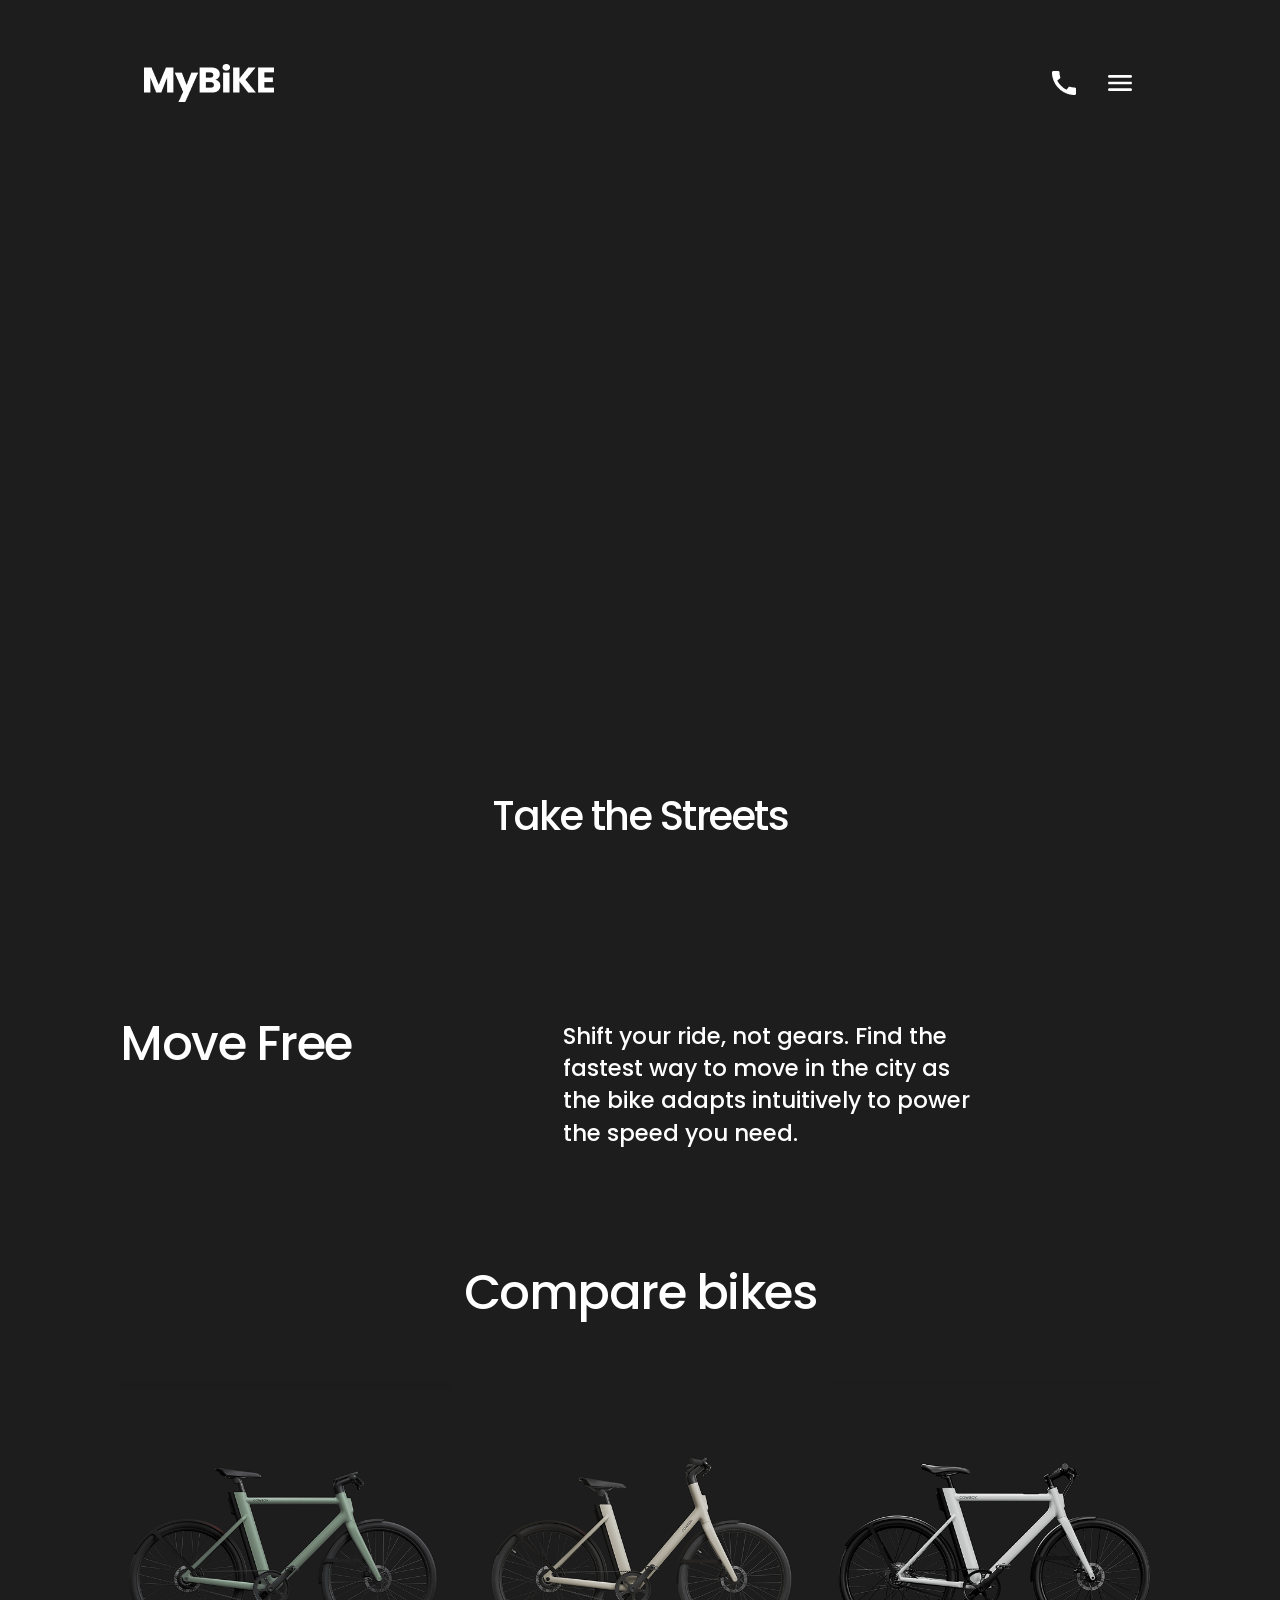
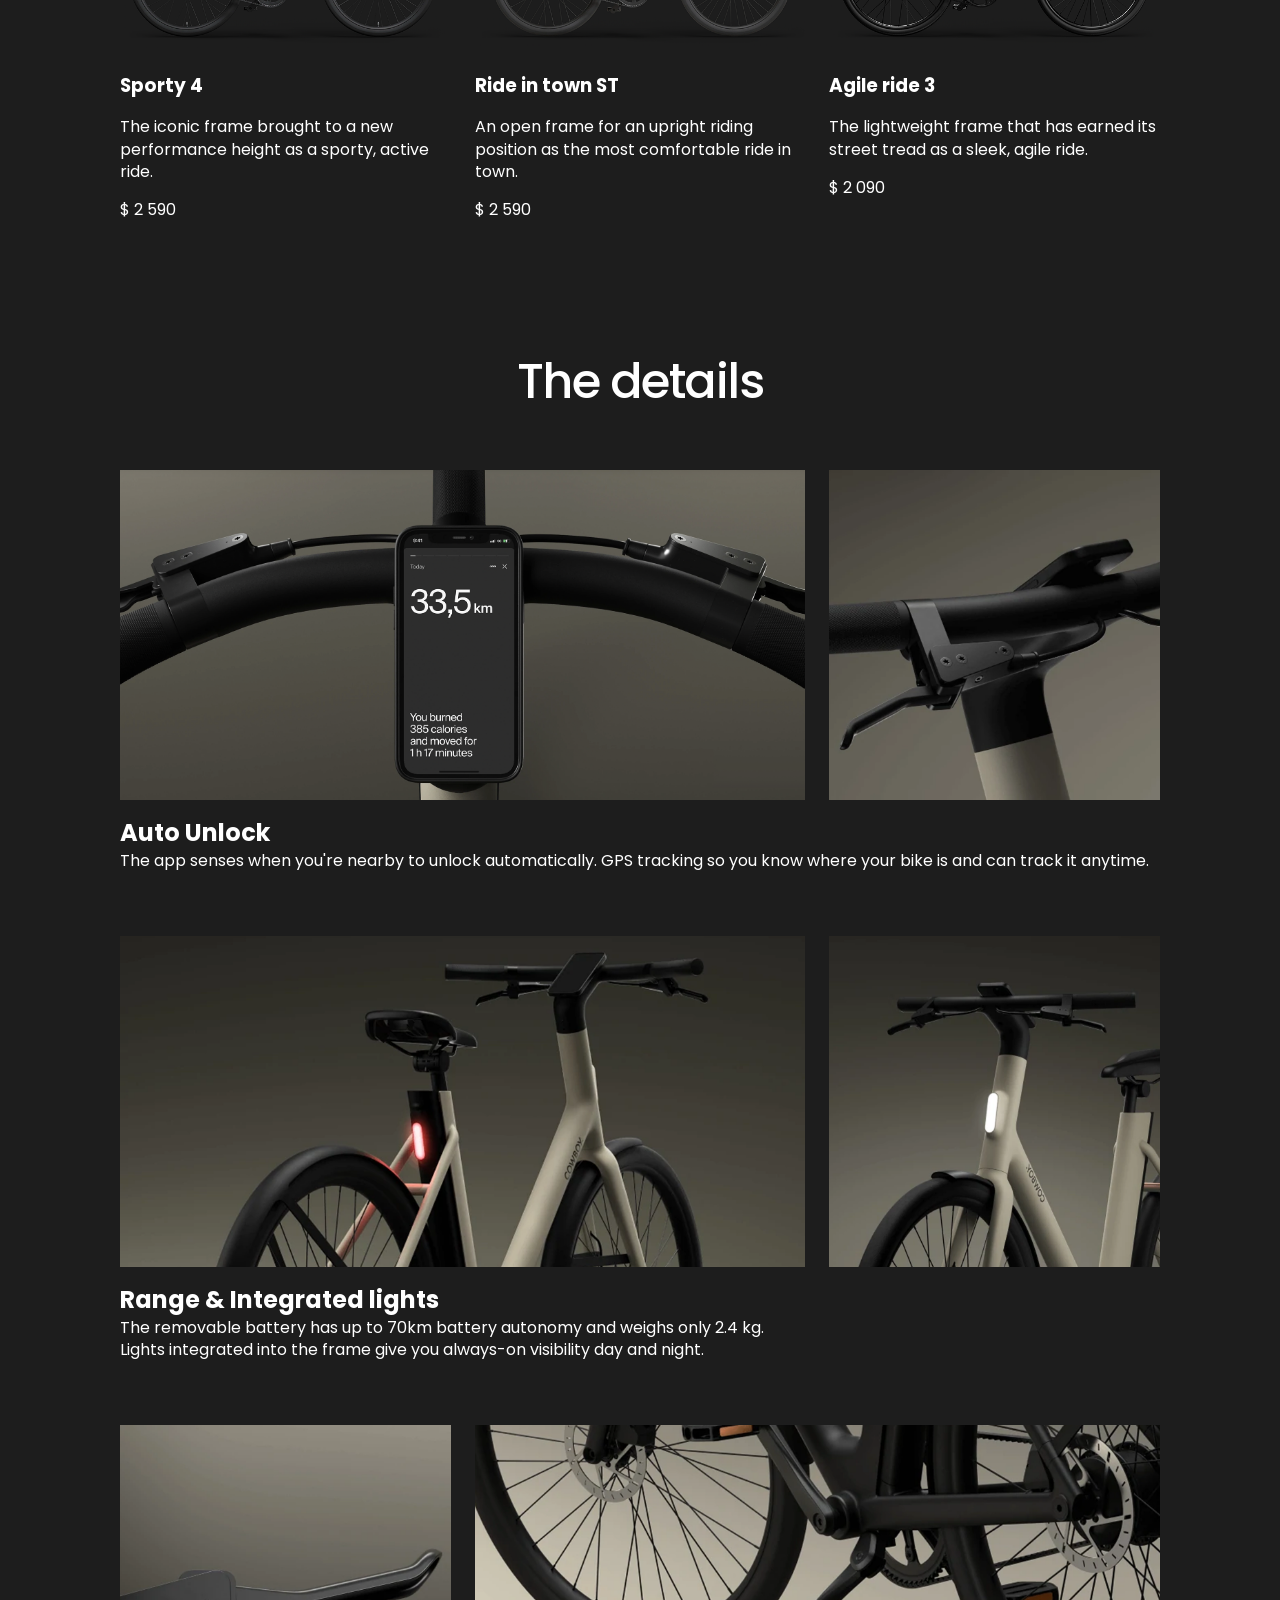
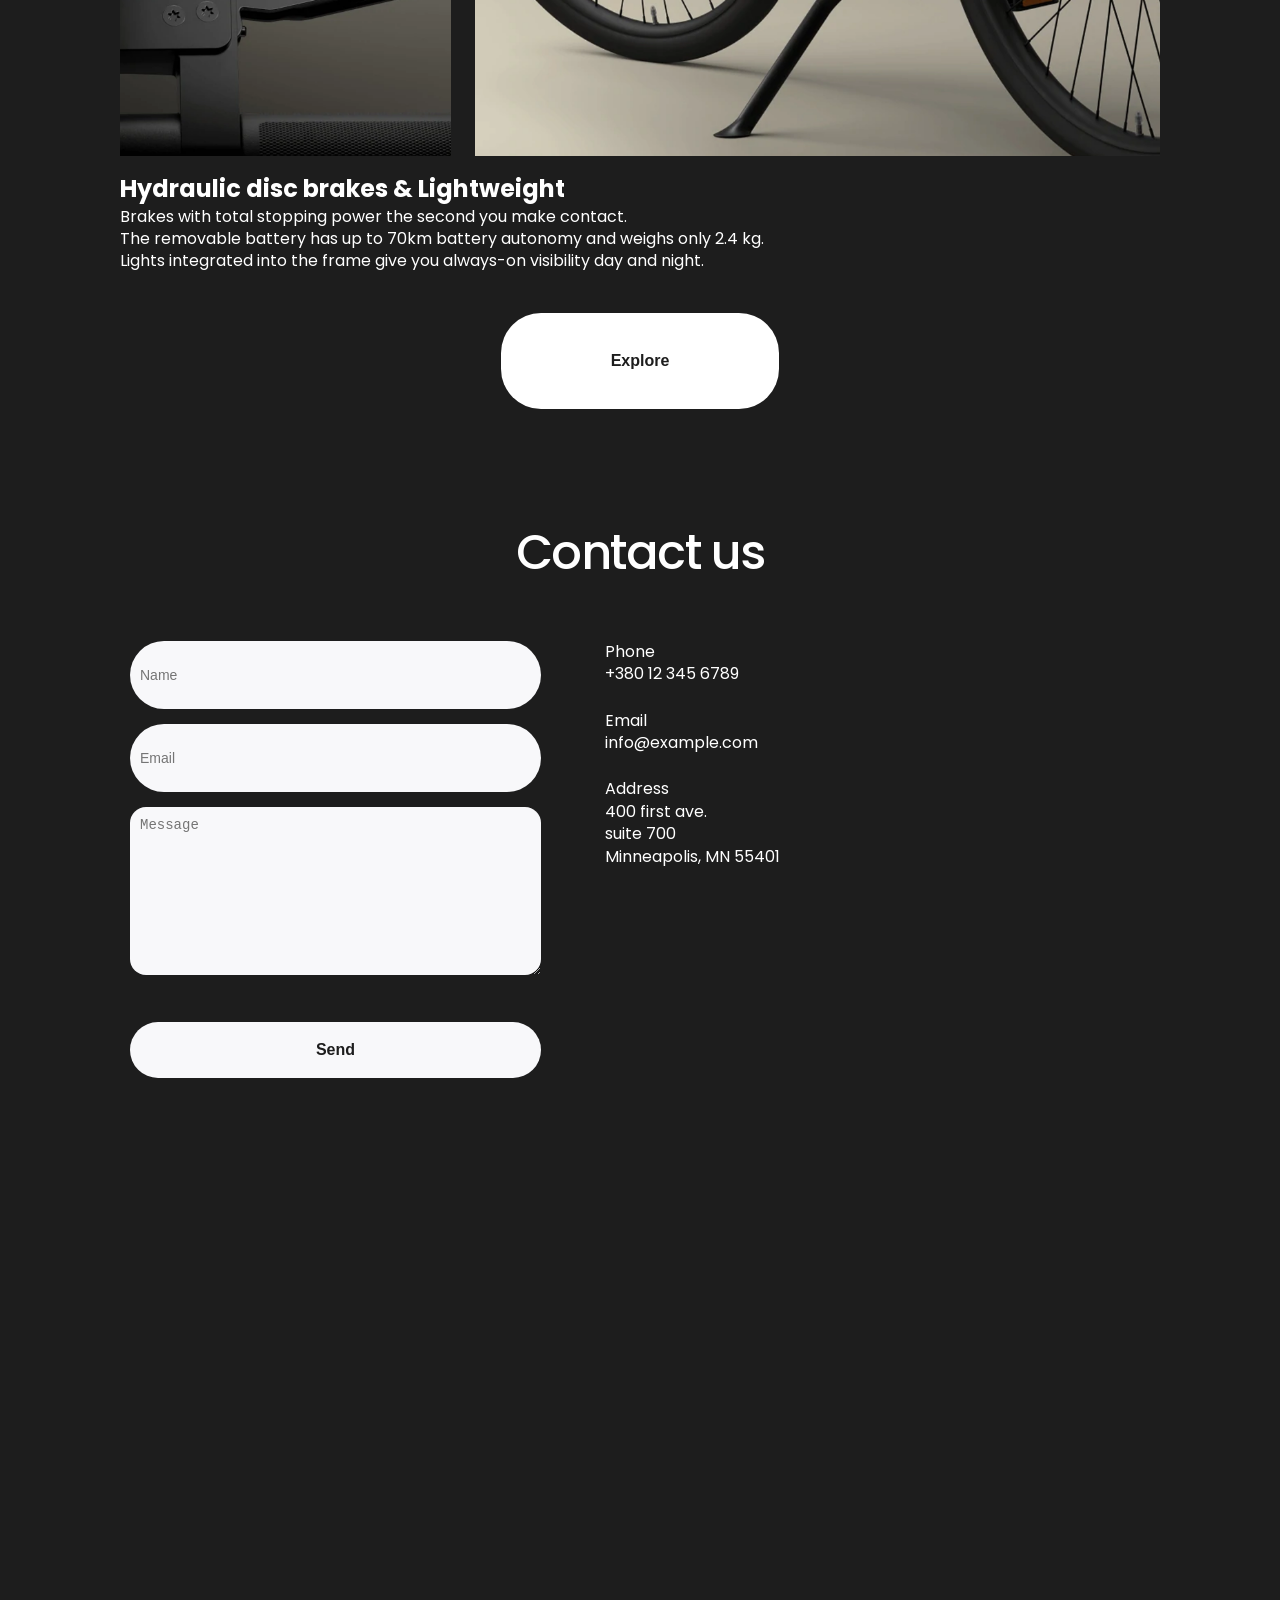
==== index.html @ b80829eb "Solution" ====
<!-- #region head -->
<!doctype html>
<html
  lang="en"
  class="page"
>
  <head>
    <meta charset="UTF-8" />
    <meta
      name="viewport"
      content="width=device-width, initial-scale=1.0"
    />
    <title>Landing Page</title>
    <link
      rel="preconnect"
      href="https://fonts.googleapis.com"
    />
    <link
      rel="preconnect"
      href="https://fonts.gstatic.com"
      crossorigin="anonymous"
    />
    <link
      href="https://fonts.googleapis.com/css2?family=Poppins:ital,wght@0,100;0,200;0,300;0,400;0,500;0,600;0,700;0,800;0,900;1,100;1,200;1,300;1,400;1,500;1,600;1,700;1,800;1,900&display=swap"
      rel="stylesheet"
    />
    <link
      rel="stylesheet"
      href="./src/styles/main.css"
    />

    <script
      src="src/scripts/main.js"
      defer
    ></script>
    <link
      rel="icon"
      type="image/png"
      href="src/images/logo.png"
    />
    <link
      rel="icon"
      type="image/png"
      href="src/images/black-logo.png"
    />
  </head>
  <!-- #endregion -->
  <body class="page__body">
    <!-- #region header -->
    <header class="header">
      <div class="container">
        <div class="header__content">
          <div class="top-bar">
            <a
              href="#"
              class="top-bar__logo"
            >
              <img
                src="src/images/logo.png"
                alt="Bike"
              />
            </a>
            <div class="top-bar__icons">
              <a
                href="tel:+1 234 5555-55-55"
                class="icon icon--phone"
              ></a>
              <a
                href="#menu"
                class="icon icon--menu"
              ></a>
            </div>
          </div>
          <div class="header__bottom">
            <h1 class="header__title">Take the Streets</h1>
          </div>
        </div>
      </div>
    </header>
    <!-- #endregion -->
    <!-- #region aside -->
    <aside
      class="page__menu menu"
      id="menu"
    >
      <div class="container">
        <div class="top-bar menu__top">
          <a
            href="#"
            class="top-bar__logo-link"
          >
            <img
              src="src/images/black-logo.png"
              alt="Bike"
              class="top-bar__logo"
            />
          </a>

          <a
            href="#"
            class="icon icon--close"
          ></a>
        </div>
        <div class="menu__bottom">
          <nav class="nav menu__nav">
            <ul class="nav__list">
              <li class="nav__item">
                <a
                  class="nav__link"
                  href="#"
                >
                  Home
                </a>
              </li>
              <li class="nav__item">
                <a
                  class="nav__link"
                  href="#about-us"
                >
                  About Us
                </a>
              </li>
              <li class="nav__item">
                <a
                  class="nav__link"
                  href="#compare-bikes"
                >
                  Compare Bikes
                </a>
              </li>
              <li class="nav__item">
                <a
                  class="nav__link"
                  href="#details"
                >
                  details
                </a>
              </li>
              <li class="nav__item">
                <a
                  class="nav__link"
                  href="#contacts"
                >
                  Contacts
                </a>
              </li>
            </ul>
          </nav>

          <a
            href="tel:+1 234 5555-55-55"
            class="menu__phone-number"
          >
            +1 234 5555-55-55
          </a>

          <a
            href="tel:+1 234 5555-55-55"
            class="menu__book-a-test-drive"
          >
            Book a test ride
          </a>
        </div>
      </div>
    </aside>
    <!-- #endregion -->
    <!-- #region main -->
    <main class="main">
      <div class="container">
        <div class="main__content">
          <!-- #region section-1 -->
          <section
            class="about-us"
            id="about-us"
          >
            <h2
              class="about-us__title section-title section-title--align--left"
            >
              Move Free
            </h2>
            <div class="about-us__content">
              <p class="about-us__description">
                Shift your ride, not gears. Find the fastest way to move in the
                city as the bike adapts intuitively to power the speed you need.
              </p>
            </div>
          </section>
          <!-- #endregion -->

          <!-- #region section-2 -->
          <section
            class="compare-bikes"
            id="compare-bikes"
          >
            <h2 class="section-title">Compare bikes</h2>
            <div class="compare-bikes__products">
              <article class="product compare-bikes__product">
                <a href="#">
                  <img
                    src="./src/images/bike-1.png"
                    alt="bike_1"
                    class="product__photo"
                  />
                </a>
                <h3 class="product__title">Sporty 4</h3>
                <p class="product__category">
                  The iconic frame brought to a new performance height as a
                  sporty, active ride.
                </p>
                <p class="product__price">$ 2 590</p>
              </article>
              <article class="product compare-bikes__product">
                <a href="#">
                  <img
                    src="./src/images/bike-2.png"
                    alt="bike_1"
                    class="product__photo"
                  />
                </a>
                <h3 class="product__title">Ride in town ST</h3>
                <p class="product__category">
                  An open frame for an upright riding position as the most
                  comfortable ride in town.
                </p>
                <p class="product__price">$ 2 590</p>
              </article>
              <article class="product compare-bikes__product">
                <a href="#">
                  <img
                    src="./src/images/bike-3.png"
                    alt="bike_1"
                    class="product__photo"
                  />
                </a>
                <h3 class="product__title">Agile ride 3</h3>
                <p class="product__category">
                  The lightweight frame that has earned its street tread as a
                  sleek, agile ride.
                </p>
                <p class="product__price">$ 2 090</p>
              </article>
            </div>
          </section>
          <!-- #endregion -->

          <!-- #region section-3 -->
          <section
            class="details"
            id="details"
          >
            <h2 class="section-title">The details</h2>

            <div class="details__wrapper">
              <!-- #region detail-1 -->
              <article class="detail">
                <div class="detail__photos">
                  <a
                    href="#"
                    class="detail__link detail__link--wide"
                  >
                    <img
                      class="detail__photo"
                      src="./src/images/Image.png"
                      alt="Auto Unlock"
                    />
                  </a>

                  <a
                    href="#"
                    class="detail__link detail__link--square"
                  >
                    <img
                      class="detail__photo"
                      src="./src/images/image 8.png"
                      alt="Auto Unlock"
                    />
                  </a>
                </div>
                <h3 class="detail__title">Auto Unlock</h3>
                <p class="detail__paragraph">
                  The app senses when you're nearby to unlock automatically. GPS
                  tracking so you know where your bike is and can track it
                  anytime.
                </p>
              </article>
              <!-- #endregion -->
              <!-- #region detail-2 -->
              <article class="detail">
                <div class="detail__photos">
                  <a
                    href="#"
                    class="detail__link detail__link--wide"
                  >
                    <img
                      class="detail__photo"
                      src="./src/images/image 9.png"
                      alt="Range & Integrated lights"
                    />
                  </a>

                  <a
                    href="#"
                    class="detail__link detail__link--square"
                  >
                    <img
                      class="detail__photo"
                      src="./src/images/image 7.png"
                      alt="Range & Integrated lights"
                    />
                  </a>
                </div>
                <h3 class="detail__title">Range & Integrated lights</h3>
                <p class="detail__paragraph">
                  The removable battery has up to 70km battery autonomy and
                  weighs only 2.4 kg.
                  <br />
                  Lights integrated into the frame give you always-on visibility
                  day and night.
                </p>
              </article>
              <!-- #endregion -->
              <!-- #region detail-3 -->
              <article class="detail">
                <div class="detail__photos">
                  <a
                    href="#"
                    class="detail__link detail__link--square"
                  >
                    <img
                      class="detail__photo"
                      src="./src/images/image 11.png"
                      alt="Hydraulic disc brakes & Lightweight"
                    />
                  </a>

                  <a
                    href="#"
                    class="detail__link detail__link--wide"
                  >
                    <img
                      class="detail__photo"
                      src="./src/images/image 10.png"
                      alt="Hydraulic disc brakes & Lightweight"
                    />
                  </a>
                </div>
                <h3 class="detail__title">
                  Hydraulic disc brakes & Lightweight
                </h3>
                <p class="detail__paragraph">
                  Brakes with total stopping power the second you make contact.
                  <br />
                  The removable battery has up to 70km battery autonomy and
                  weighs only 2.4 kg.
                  <br />
                  Lights integrated into the frame give you always-on visibility
                  day and night.
                </p>
              </article>
              <!-- #endregion -->
            </div>
            <div class="section-3">
              <a
                class="section-3__a"
                href="#"
              >
                <button class="section-3__button">Explore</button>
              </a>
            </div>
          </section>
          <!-- #endregion -->

          <!-- #region section-4 -->
          <section
            class="contacts"
            id="contacts"
          >
            <h2 class="section-title">Contact us</h2>
            <div class="contacts__all">
              <div class="contact">
                <div class="contact__other">
                  <form class="contact__form" onsubmit="this.reset(); return false;">
                    <input
                      class="contact__text"
                      type="text"
                      name="name"
                      placeholder="Name"
                      required
                    />
                    <input
                      class="contact__email"
                      type="email"
                      name="email"
                      placeholder="Email"
                      required
                    />
                    <textarea
                      class="contact__message"
                      name="message"
                      placeholder="Message"
                      required
                    ></textarea>
                    <button
                      class="contact__button"
                      type="submit"
                    >
                      <a
                        class="contact__send"
                        href="next-site"
                      >
                        Send
                      </a>
                    </button>
                  </form>
                </div>

                <div class="div">
                  <ul class="div__contact">
                    <li class="div__li">
                      Phone
                      <br />
                      <a
                        href="tel:+380123456789"
                        class="phone"
                      >
                        +380 12 345 6789
                      </a>
                    </li>
                    <li class="div__li">
                      Email
                      <br />
                      <a
                        href="mailto:info@example.com"
                        class="email"
                      >
                        info@example.com
                      </a>
                    </li>
                    <li>
                      Address
                      <br />
                      <a
                        href="https://www.google.com/maps/place/400+N+1st+Ave+STE+700,+Minneapolis,+MN+55401,+%D0%A1%D0%BF%D0%BE%D0%BB%D1%83%D1%87%D0%B5%D0%BD%D1%96+%D0%A8%D1%82%D0%B0%D1%82%D0%B8+%D0%90%D0%BC%D0%B5%D1%80%D0%B8%D0%BA%D0%B8/@44.9813258,-93.2731311,17z/data=!3m1!4b1!4m6!3m5!1s0x52b3328fdf233887:0x3348e5113ed2472d!8m2!3d44.9813258!4d-93.2731311!16s%2Fg%2F11nyn_tfyt?entry=ttu&g_ep=EgoyMDI2MDEwNy4wIKXMDSoASAFQAw%3D%3D"
                        target="_blank"
                        class="address"
                      >
                        400 first ave.
                        <br />
                        suite 700
                        <br />
                        Minneapolis, MN 55401
                      </a>
                    </li>
                  </ul>
                </div>
              </div>
            </div>
          </section>
          <!-- #endregion -->
        </div>
      </div>
    </main>
    <!-- #endregion -->

    <!-- #region footer -->
    <footer class="footer">
      <br />
      <br />
      <br />
      <br />
      <br />
      <br />
      <br />
      <br />
      <br />
      <br />
      <br />
      <br />
      <br />
      <br />
      <br />
      <br />
      <br />
      <br />
      <br />
      <br />
      <br />
      <br />
      <br />
      <br />
      <br />
      <br />
      <br />
      <br />
      <br />
      <br />
      <br />
      <br />
      <br />
      <br />
      <br />
      <br />
      <br />
      <br />
      <br />
      <br />
      <br />
    </footer>
    <!-- #endregion -->
  </body>
</html>
---- src/styles/main.css ----
.product__photo {
  width: 100%;
}

.main {
  position: relative;
  z-index: 2;
  background-color: rgb(29, 29, 29);
}

.main__content {
  margin: 0;
  display: grid;
  row-gap: 96px;
  padding-block: 96px;
}

@media (min-width: 576px) {
  .main__content {
    padding-block: 120px;
    row-gap: 120px;
  }
}

.section-title {
  margin: 0;
  margin-bottom: 48px;
  font-weight: 500;
  font-size: 32px;
  line-height: 100%;
  text-align: center;
  letter-spacing: -1.5px;
}

@media (min-width: 576px) {
  .section-title {
    margin-bottom: 64px;
    font-size: 40px;
  }
}

@media (min-width: 1024px) {
  .section-title {
    font-size: 48px;
  }
}

.section-title--align--left {
  text-align: left;
}

.page {
  font-family: Poppins, sans-serif;
  color: rgb(255, 255, 255);
  background-color: rgb(29, 29, 29);
  font-size: 16px;
  line-height: 140%;
  scroll-behavior: smooth;
}

.page__body {
  margin: 0;
  min-width: 320px;
}

.page__menu {
  position: fixed;
  top: 0;
  left: 0;
  right: 0;
  opacity: 0;
  transition: all 0.3s;
  transform: translateX(-100%);
  pointer-events: none;
}

.page__menu:target {
  opacity: 1;
  transform: translateX(0);
  pointer-events: all;
}

.page:has(.page__menu:target) {
  overflow: hidden; /* not to scroll the page */
}

.header {
  background-image: url('../images/phone-bg.png');
  background-size: cover;
  background-position: center;
}

.header__content {
  display: flex;
  flex-direction: column;
  justify-content: space-between;
  height: 100vh;
}

.header__title {
  margin: 0;
  font-weight: 500;
  font-style: Poppins;
  font-size: 36px;
  line-height: 100%;
  letter-spacing: -1.5px;
  text-align: center;
}

@media (min-width: 576px) {
  .header__title {
    font-size: 40px;
  }
}

.header__bottom {
  padding-bottom: 40px;
}

@media (min-width: 576px) {
  .header__bottom {
    padding-bottom: 64px;
  }
}

.top-bar {
  margin: 0 120px;
  padding: 24px;
  display: flex;
  justify-content: space-between;
  align-items: center;
}

@media (min-width: 576px) {
  .top-bar {
    padding-block: 64px;
  }
}

.top-bar__icons {
  display: flex;
  gap: 24px;
}

.top-bar__logo-link {
  display: flex;
}

.top-bar__logo {
  transition: transform 0.3s;
  height: 16px;
}

.top-bar__logo:hover {
  transform: scale(1.2);
}

@media (min-width: 576px) {
  .top-bar__logo {
    height: 38px;
  }
}

.menu {
  box-sizing: border-box;
  height: 100vh;
  background-color: rgb(194, 194, 194);
  font-weight: 700;
  text-transform: uppercase;
  overflow: auto;
}

.menu__top {
  position: sticky; /* to keep cross always visible */
  top: 0;
  z-index: 1;
  margin-bottom: 24px;
}

@media (min-width: 576px) {
  .menu__top {
    margin-bottom: 0;
  }
}

.menu__nav {
  margin-bottom: 40px;
  color: rgb(29, 29, 29);
}

.menu__content {
  padding-inline: 20px;
}

@media (min-width: 576px) {
  .menu__content {
    padding-inline: 72px;
  }
}

@media (min-width: 1024px) {
  .menu__content {
    max-width: 1020px;
    margin-inline: auto;
    padding-inline: 120px;
  }
}

.menu__phone-number {
  margin: 0 141px;
  text-decoration: none;
  display: block;
  font-size: 16px;
  line-height: 27px;
  margin-bottom: 16px;
  color: rgb(29, 29, 29);
}

.menu__book-a-test-drive {
  margin: 0 141px;
  text-decoration: none;
  display: block;
  width: fit-content;
  font-size: 12px;
  line-height: 16px;
  letter-spacing: 2px;
  padding-bottom: 7px;
  border-bottom: 1px solid rgb(29, 29, 29);
  color: rgb(29, 29, 29);
}

.icon {
  display: block;
  height: 24px;
  width: 24px;
  background-repeat: no-repeat;
  background-size: cover;
  background-position: center;
  transition: transform 0.3s;
}

.icon:hover {
  transform: scale(1.2);
}

@media (min-width: 576px) {
  .icon {
    height: 32px;
    width: 32px;
  }
}

.icon--phone {
  background-image: url('../images/new-phone-call-2x.png');
}

.icon--menu {
  background-image: url('../images/Icon-Burger-menu-2x.png');
}

.icon--menu:hover {
  background-image: url('../images/Vector.png');
}

.icon--close {
  background-image: url('../images/Icon-Close-2x.png');
}

.nav__link {
  position: relative;
  color: inherit;
  text-decoration: none;
  font-size: 22px;
  line-height: 22px;
  letter-spacing: 2px;
}

.nav__link::after {
  content: '';
  display: block;
  bottom: -8px;
  position: absolute;
  width: 100%;
  height: 1px;
  background-color: rgb(29, 29, 29);
  transition: transform 0.3s;
  transform: scale(0);
}

.nav__link:hover::after {
  transform: scale(1);
}

.nav__list {
  margin: 0 141px;
  padding: 0;
  list-style: none;
  display: flex;
  flex-direction: column;
  gap: 32px;
}

.product__photo {
  transition: transform 0.3s;
}

.product__photo:hover {
  transform: scale(1.2);
}
/* #region compare-bikes */
.compare-bikes__products {
  margin: 0 120px;
  --columns: 2;

  display: grid;
  -moz-column-gap: 20px;
  gap: 40px 20px;
  grid-template-columns: repeat(var(--columns), 1fr);
}

@media (min-width: 576px) {
  .compare-bikes__products {
    --columns: 6;

    -moz-column-gap: 24px;
    column-gap: 24px;
  }
}

@media (min-width: 1024px) {
  .compare-bikes__products {
    --columns: 12;
  }
}

.compare-bikes__product {
  grid-column: 1/-1;
}

@media (min-width: 576px) {
  .compare-bikes__product {
    grid-column: 2/-2;
  }
}

@media (min-width: 576px) {
  .compare-bikes__product {
    grid-column: span 4;
  }
}
/* #endregion */
/* #region about-us */
.about-us {
  margin: 0 120px;
  --columns: 2;

  display: grid;
  -moz-column-gap: 20px;
  column-gap: 20px;
  grid-template-columns: repeat(var(--columns), 1fr);
}

@media (min-width: 576px) {
  .about-us {
    --columns: 6;

    -moz-column-gap: 24px;
    column-gap: 24px;
  }
}

@media (min-width: 1024px) {
  .about-us {
    --columns: 12;
  }
}

.about-us__title {
  grid-column: 1/-1;
}

@media (min-width: 576px) {
  .about-us__title {
    grid-column: 1/4;
  }
}

@media (min-width: 1024px) {
  .about-us__title {
    grid-column: span 5;
  }
}

.about-us__content {
  grid-column: 1/-1;
}

@media (min-width: 576px) {
  .about-us__content {
    grid-column: 4/7;
  }
}

@media (min-width: 1024px) {
  .about-us__content {
    grid-column: span 5;
  }
}

.about-us__description {
  font-size: 23px;
  font-weight: 500;
  margin: 0;
  line-height: 140%;
}
/* #endregion */

.details__wrapper {
  margin: 0 120px;
  display: grid;
  row-gap: 40px;
}

@media (min-width: 576px) {
  .details__wrapper {
    row-gap: 64px;
  }
}

.detail__photos {
  --columns: 2;

  display: grid;
  -moz-column-gap: 20px;
  column-gap: 20px;
  grid-template-columns: repeat(var(--columns), 1fr);
  margin-bottom: 16px;
}

@media (min-width: 576px) {
  .detail__photos {
    --columns: 6;

    -moz-column-gap: 24px;
    column-gap: 24px;
  }
}

@media (min-width: 1024px) {
  .detail__photos {
    --columns: 12;
  }
}

.detail__link {
  position: relative;
}

@media (min-width: 576px) {
  .detail__link--square {
    height: 0;
    padding-bottom: 100%;
    grid-column: span 2;
  }
}

@media (min-width: 1024px) {
  .detail__link--square {
    grid-column: span 4;
  }
}

@media (min-width: 576px) {
  .detail__link--wide {
    grid-column: span 4;
  }
}

@media (min-width: 1024px) {
  .detail__link--wide {
    grid-column: span 8;
  }
}

.detail__photo {
  position: absolute;
  height: 100%;
  width: 100%;
  -o-object-fit: cover;
  object-fit: cover;
  transition: transform 0.3s;
}

.detail__photo:hover {
  transform: scale(1.2);
}

.detail__title {
  margin: 0;
  font-weight: 700;
  font-size: 24px;
  line-height: 140%;
}

.detail__paragraph {
  margin: 0;
  font-weight: 400;
  font-size: 16px;
  line-height: 140%;
}

@media (min-width: 576px) {
  .detail__paragraph {
    grid-column: span 2;
  }
}

@media (min-width: 1024px) {
  .detail__paragraph {
    grid-column: span 4;
  }
}

.section-3 {
  display: flex;
  justify-content: center;
  align-items: center;
  text-align: center;
}

.section-3__button {
  justify-content: center;
  align-items: center;
  background-color: rgb(255, 255, 255);
  display: flex;
  color: rgb(29, 29, 29);
  font-size: 16px;
  font-weight: 700;
  padding: 48px 0;
  margin-top: 40px;
  border: none;
  border-radius: 40px;
  width: 278px;
  height: 56px;
  grid-column: 1/-1;
}

@media (min-width: 576px) {
  .section-3__button {
    grid-column: 2/-2;
  }
}

@media (min-width: 576px) {
  .section-3__button {
    grid-column: span 4;
  }
}

.section-3__a {
  text-decoration: none;
}

.footer {
  background-attachment: fixed;
  bottom: 0;
  left: 0;
  width: 100%;
  height: 150px;
  background-image: url('/src/images/footer.png');
  background-size: cover;
  background-position: center;
  height: 555px;
  z-index: -1;
}

.contact {
  margin: auto;
  padding-inline: 20px;

  --columns: 2;

  display: grid;
  -moz-column-gap: 20px;
  column-gap: 20px;
  grid-template-columns: repeat(var(--columns), 1fr);
}

@media (min-width: 576px) {
  .contact {
    padding-inline: 72px;
  }
}

@media (min-width: 1024px) {
  .contact {
    max-width: 1020px;
    margin-inline: auto;
    padding-inline: 120px;
  }
}

@media (min-width: 576px) {
  .contact {
    --columns: 6;

    -moz-column-gap: 24px;
    column-gap: 24px;
  }
}

@media (min-width: 1024px) {
  .contact {
    --columns: 12;
  }
}

.contact__other {
  grid-column: 1/-1;
}

@media (min-width: 576px) {
  .contact__other {
    grid-column: span 3;
  }
}

@media (min-width: 1024px) {
  .contact__other {
    grid-column: span 5;
  }
}

.contact__form {
  display: flex;
  flex-direction: column;
  width: 100%;
}

.contact__text,
.contact__email {
  border-radius: 40px;
  height: 48px;
}

.contact__text,
.contact__email,
.contact__message {
  margin-bottom: 15px;
  padding: 10px;
  background-color: rgb(248, 248, 250);
  border: none;
  color: #000;
  font-weight: 400;
  font-size: 14px;
}

.contact__message {
  border-radius: 16px;
  height: 148px;
}

.contact__button {
  padding: 10px;
  background-color: rgb(248, 248, 250);
  border: none;
  border-radius: 40px;
  cursor: pointer;
  font-weight: 700;
  font-size: 16px;
  margin-top: 32px;
  height: 56px;
  margin-bottom: 48px;
}

.contact__button:hover {
  background-color: rgb(248, 248, 250);
}

.contact__send {
  text-decoration: none;
  color: rgb(29, 29, 29);
}

.div {
  color: rgba(255, 255, 255, 1);
  grid-column: 1 / -1;
  display: grid;
  flex-direction: column;
}

@media (min-width: 1024px) {
  .div {
    grid-column: 8 / 12;
  }
}

@media (min-width: 576px) {
  .div {
    grid-column: span 3;
  }
}

.div__contact {
  list-style-type: none;
  margin: 0;
}

.div__li {
  margin-bottom: 24px;
}

.phone {
  text-decoration: none;
  color: rgba(255, 255, 255, 1);
}

.phone:hover {
  transition: color 0.3s ease;
  color: yellow;
}

.email {
  text-decoration: none;
  color: rgba(255, 255, 255, 1);
}

.email:hover {
  transition: color 0.3s ease;
  color: yellow;
}

.address {
  text-decoration: none;
  color: rgba(255, 255, 255, 1);
}

.address:hover {
  transition: color 0.3s ease;
  color: yellow;
}
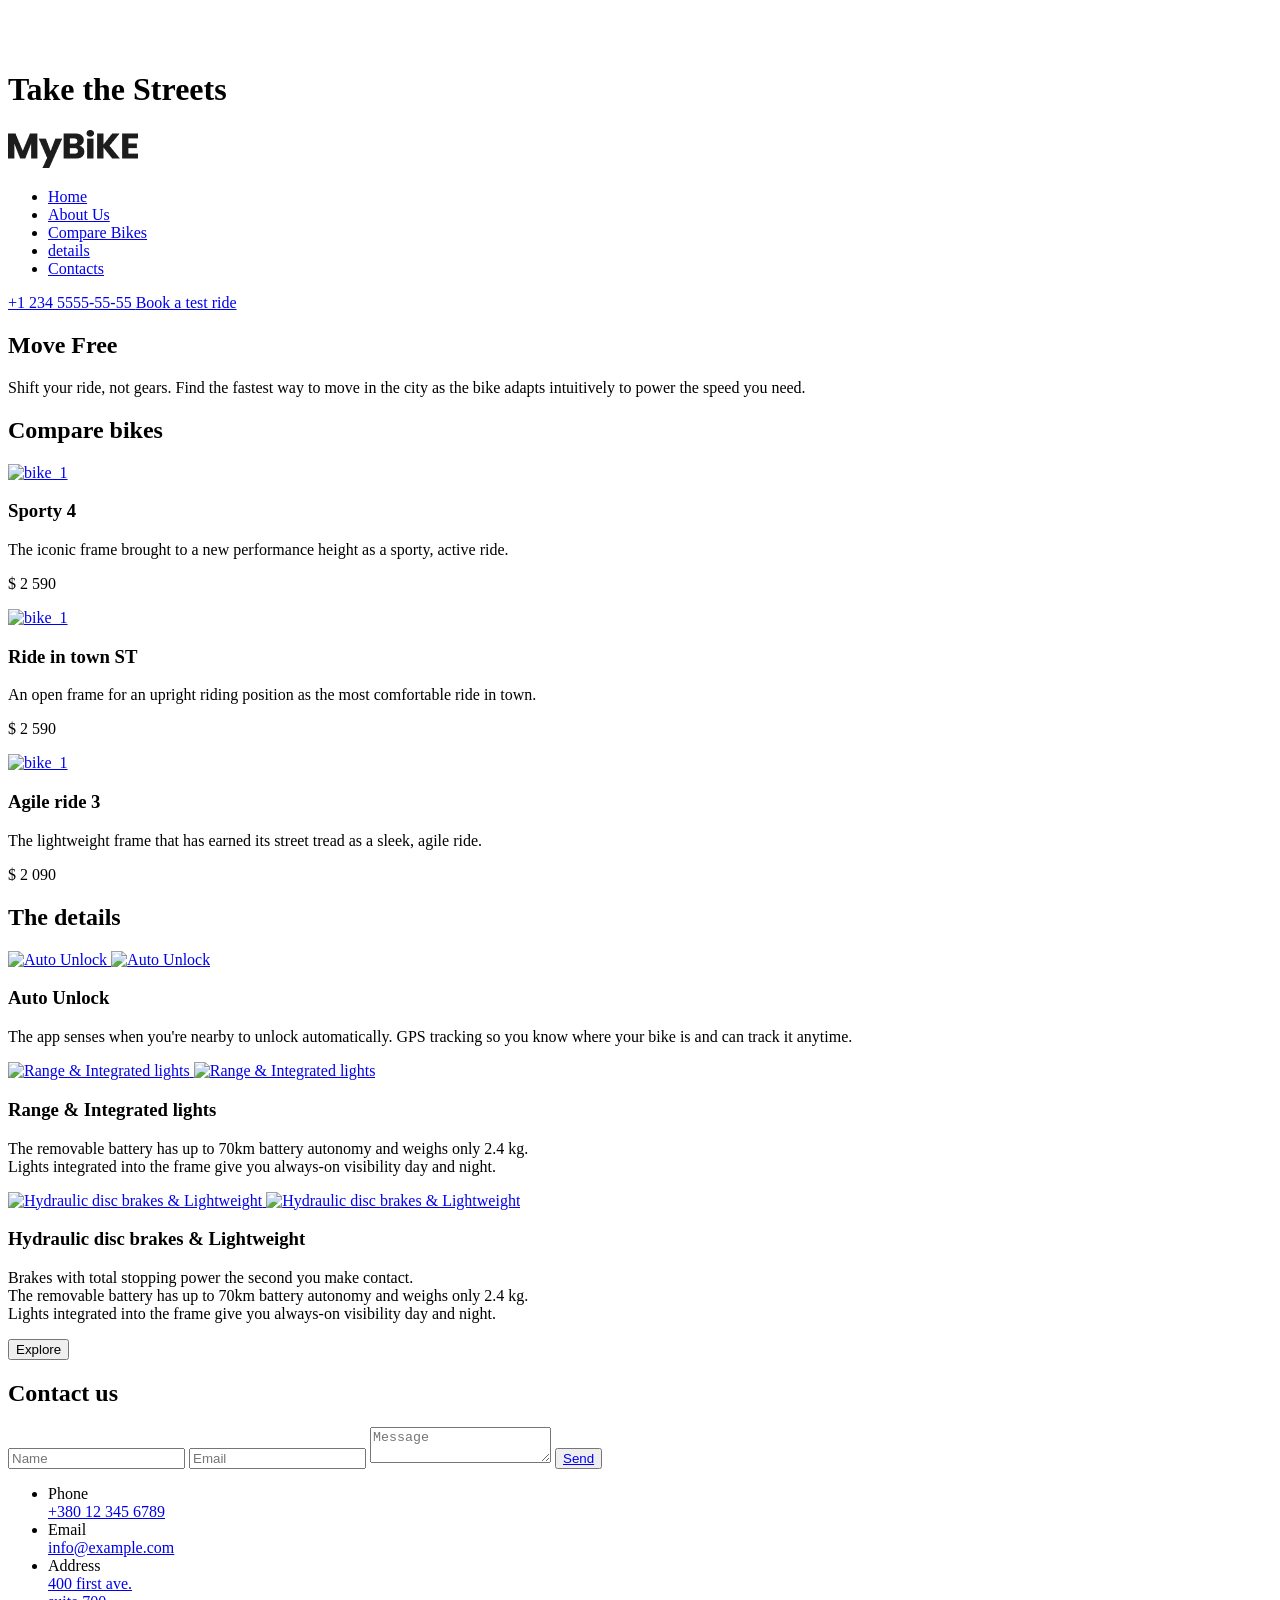
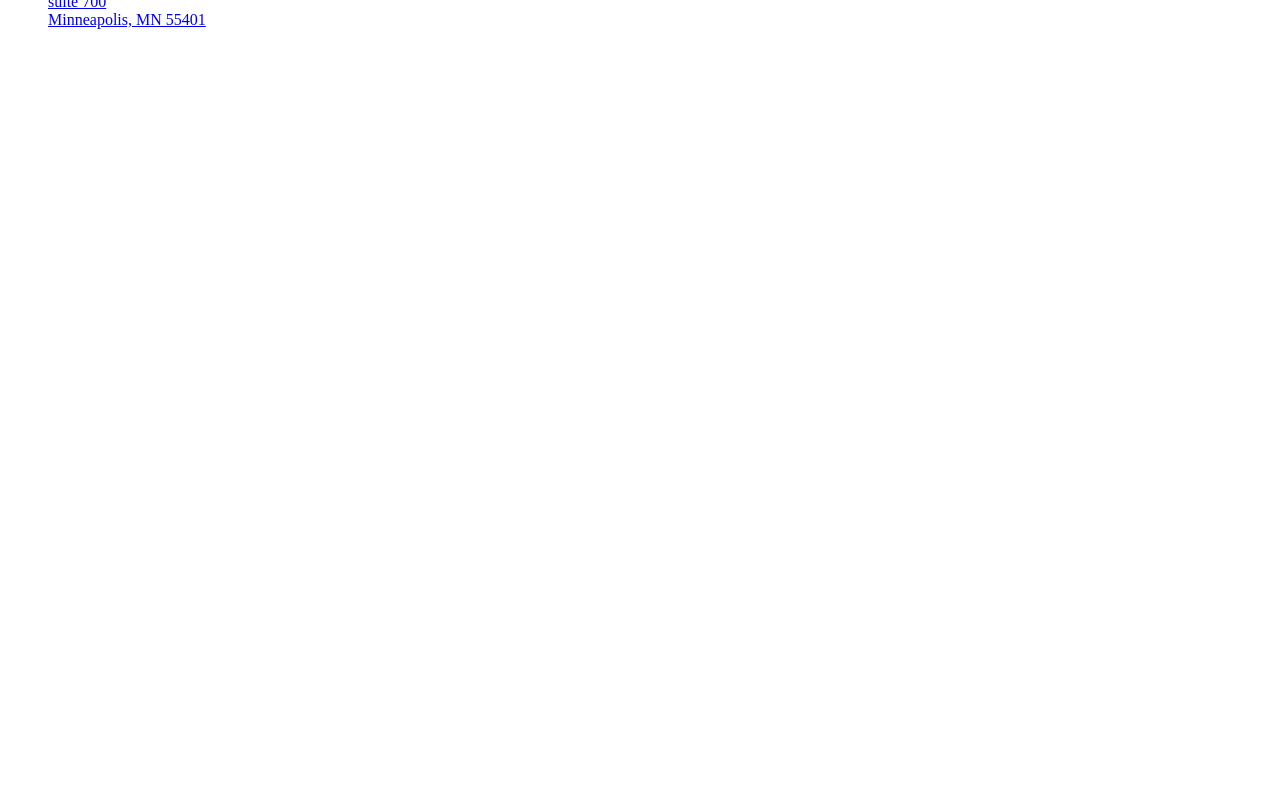
==== commit abdf765b: "make build" ====
--- a/index.html
+++ b/index.html
@@ -24,10 +24,6 @@
       href="https://fonts.googleapis.com/css2?family=Poppins:ital,wght@0,100;0,200;0,300;0,400;0,500;0,600;0,700;0,800;0,900;1,100;1,200;1,300;1,400;1,500;1,600;1,700;1,800;1,900&display=swap"
       rel="stylesheet"
     />
-    <link
-      rel="stylesheet"
-      href="./src/styles/main.css"
-    />
 
     <script
       src="src/scripts/main.js"
@@ -36,13 +32,14 @@
     <link
       rel="icon"
       type="image/png"
-      href="src/images/logo.png"
+      href="/layout_landing-page/assets/logo-C9GA-fGJ.png"
     />
     <link
       rel="icon"
       type="image/png"
-      href="src/images/black-logo.png"
+      href="/layout_landing-page/assets/black-logo-C1t8sGe5.png"
     />
+    <link rel="stylesheet" crossorigin href="/layout_landing-page/assets/index-eq7iKRSD.css">
   </head>
   <!-- #endregion -->
   <body class="page__body">
@@ -56,7 +53,7 @@
               class="top-bar__logo"
             >
               <img
-                src="src/images/logo.png"
+                src="[data-uri]"
                 alt="Bike"
               />
             </a>
@@ -90,7 +87,7 @@
             class="top-bar__logo-link"
           >
             <img
-              src="src/images/black-logo.png"
+              src="[data-uri]"
               alt="Bike"
               class="top-bar__logo"
             />
@@ -197,7 +194,7 @@
               <article class="product compare-bikes__product">
                 <a href="#">
                   <img
-                    src="./src/images/bike-1.png"
+                    src="/layout_landing-page/assets/bike-1-D6a5_Vwo.png"
                     alt="bike_1"
                     class="product__photo"
                   />
@@ -212,7 +209,7 @@
               <article class="product compare-bikes__product">
                 <a href="#">
                   <img
-                    src="./src/images/bike-2.png"
+                    src="/layout_landing-page/assets/bike-2-h7S9gerF.png"
                     alt="bike_1"
                     class="product__photo"
                   />
@@ -227,7 +224,7 @@
               <article class="product compare-bikes__product">
                 <a href="#">
                   <img
-                    src="./src/images/bike-3.png"
+                    src="/layout_landing-page/assets/bike-3-Dvybcdq2.png"
                     alt="bike_1"
                     class="product__photo"
                   />
@@ -260,7 +257,7 @@
                   >
                     <img
                       class="detail__photo"
-                      src="./src/images/Image.png"
+                      src="/layout_landing-page/assets/Image-DeHKk-lB.png"
                       alt="Auto Unlock"
                     />
                   </a>
@@ -271,7 +268,7 @@
                   >
                     <img
                       class="detail__photo"
-                      src="./src/images/image 8.png"
+                      src="/layout_landing-page/assets/image%208-Bz3L958I.png"
                       alt="Auto Unlock"
                     />
                   </a>
@@ -293,7 +290,7 @@
                   >
                     <img
                       class="detail__photo"
-                      src="./src/images/image 9.png"
+                      src="/layout_landing-page/assets/image%209-NUih4HtT.png"
                       alt="Range & Integrated lights"
                     />
                   </a>
@@ -304,7 +301,7 @@
                   >
                     <img
                       class="detail__photo"
-                      src="./src/images/image 7.png"
+                      src="/layout_landing-page/assets/image%207-CSUCX-oW.png"
                       alt="Range & Integrated lights"
                     />
                   </a>
@@ -328,7 +325,7 @@
                   >
                     <img
                       class="detail__photo"
-                      src="./src/images/image 11.png"
+                      src="/layout_landing-page/assets/image%2011-DIpxZwmq.png"
                       alt="Hydraulic disc brakes & Lightweight"
                     />
                   </a>
@@ -339,7 +336,7 @@
                   >
                     <img
                       class="detail__photo"
-                      src="./src/images/image 10.png"
+                      src="/layout_landing-page/assets/image%2010-BL_K9Wue.png"
                       alt="Hydraulic disc brakes & Lightweight"
                     />
                   </a>
